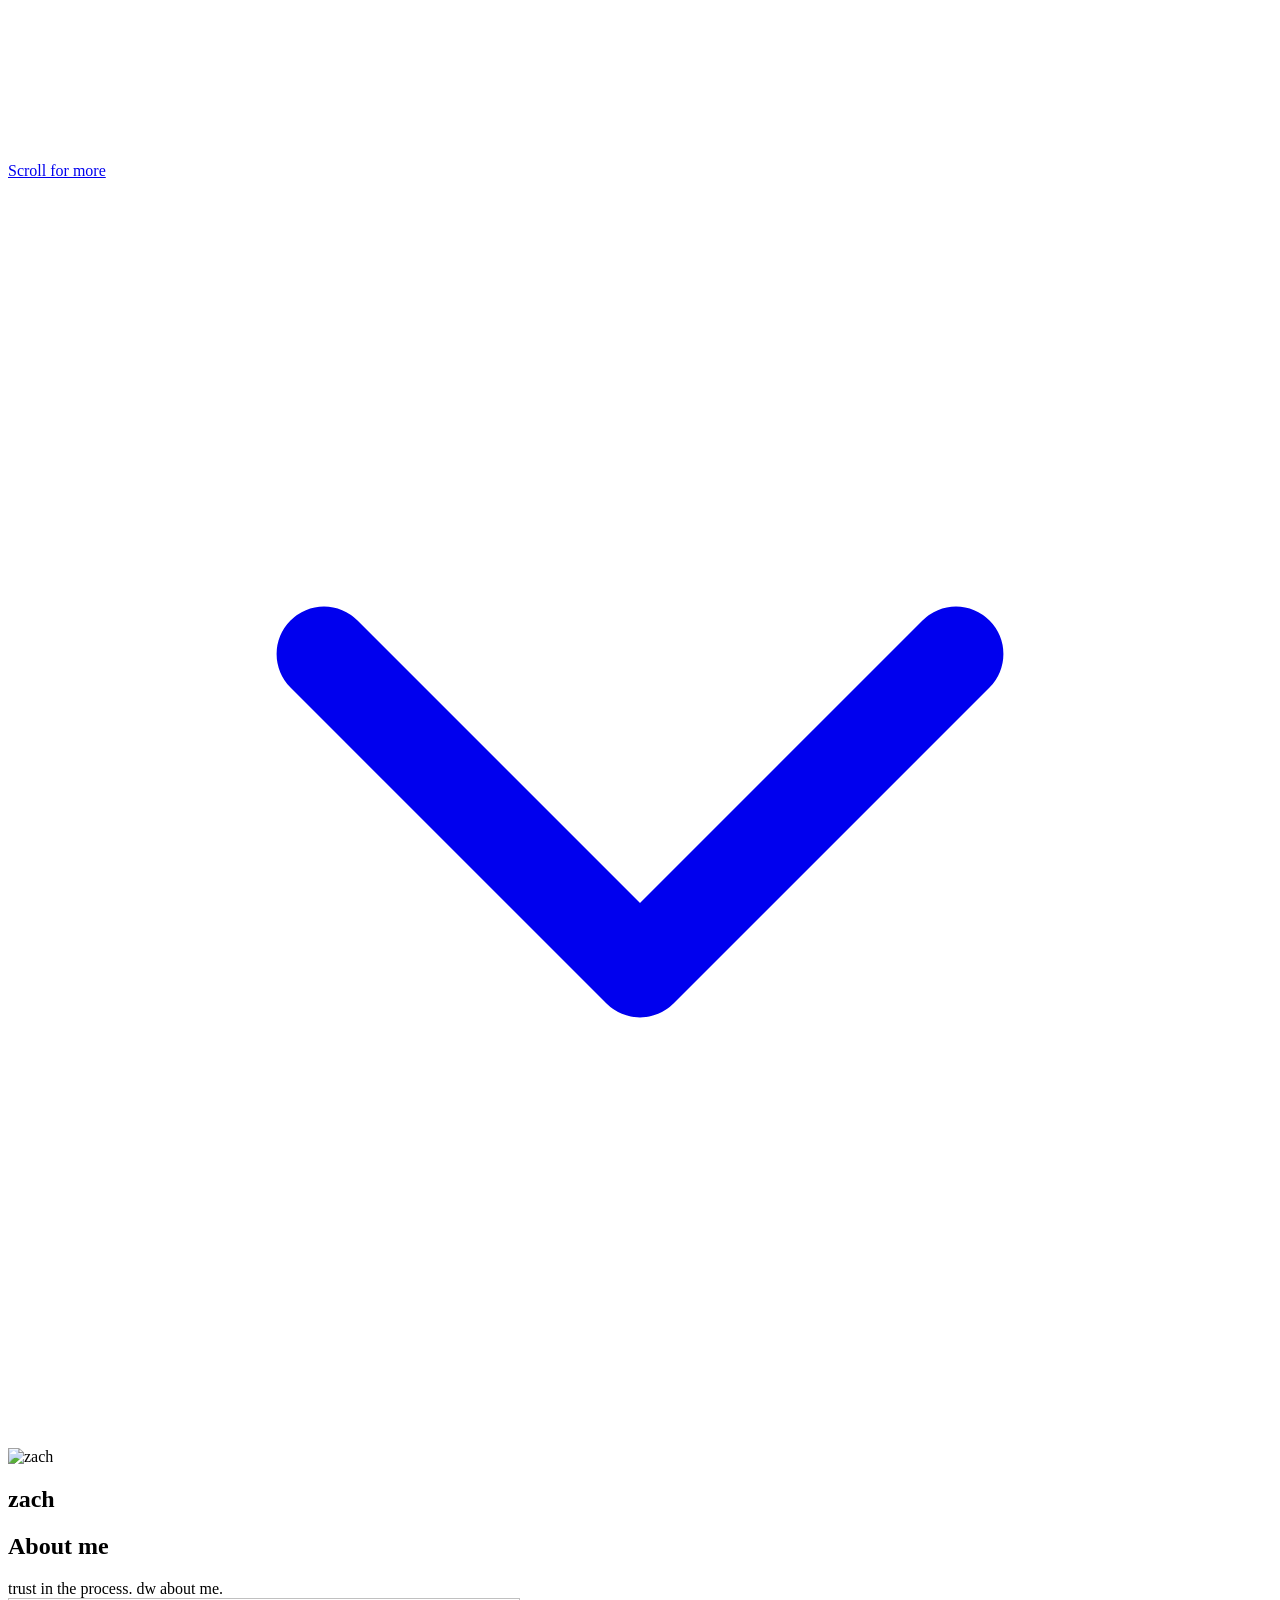
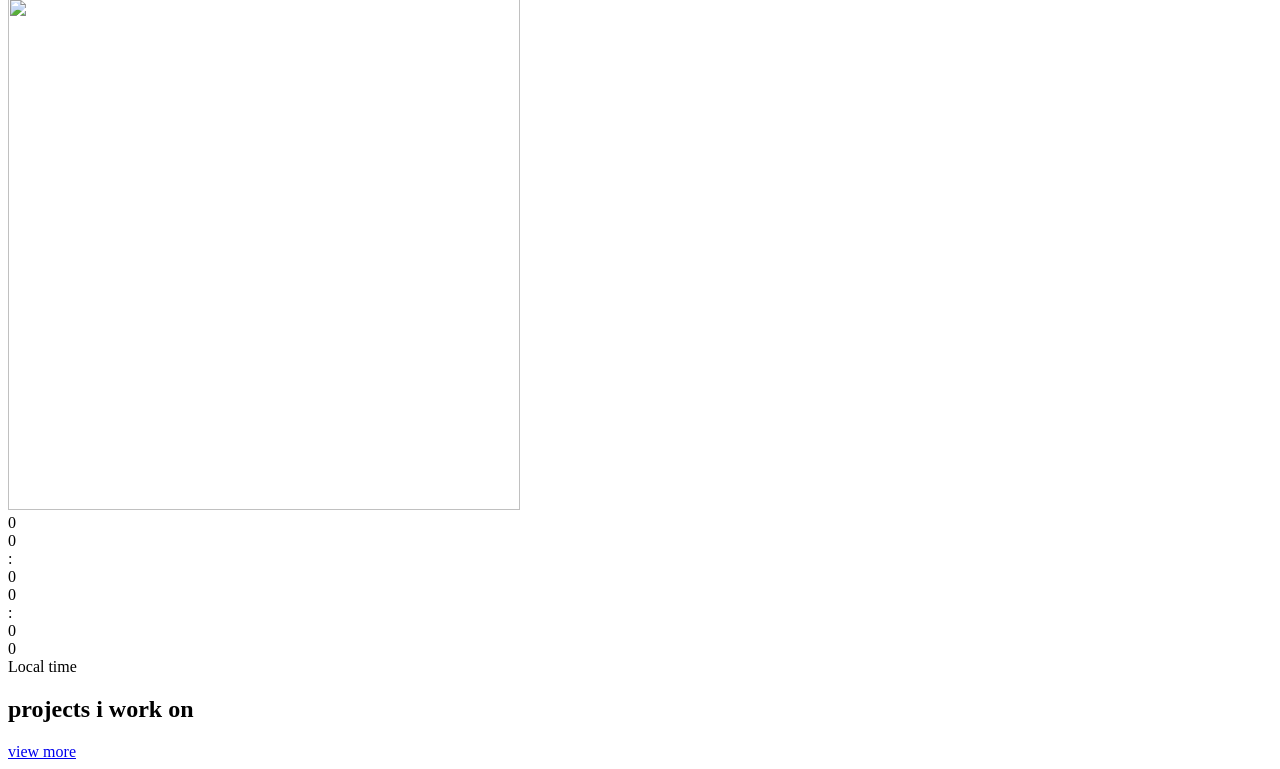
==== site/index.html @ a40dd0b8 "Make Crypto Client the main project with a showcase card under the name" ====
<!DOCTYPE html>
<html lang="en">
<head>
  <meta charset="UTF-8">
  <meta name="viewport" content="width=device-width, initial-scale=1.0">
  <title>zach</title>
  <meta name="description" content="zach. trust in the process. dw about me.">
  <link rel="canonical" href="https://haunted.ong/">
  <meta property="og:type" content="profile">
  <meta property="og:site_name" content="haunted.ong">
  <meta property="og:title" content="zach">
  <meta property="og:description" content="trust in the process. dw about me.">
  <meta property="og:url" content="https://haunted.ong/">
  <meta property="og:image" content="https://haunted.ong/assets/pfp.webp">
  <meta property="og:image:width" content="512">
  <meta property="og:image:height" content="512">
  <meta property="og:image:alt" content="zach">
  <meta name="twitter:card" content="summary">
  <meta name="twitter:title" content="zach">
  <meta name="twitter:description" content="trust in the process. dw about me.">
  <meta name="twitter:image" content="https://haunted.ong/assets/pfp.webp">
  <meta name="theme-color" content="#070707">
  <link rel="icon" href="/favicon.ico" sizes="any">
  <link rel="icon" href="/assets/pfp.webp" type="image/webp">
  <link rel="apple-touch-icon" href="/assets/apple-touch-icon.png">
  <link rel="preload" href="/assets/Rubik-Regular.woff2" as="font" type="font/woff2" crossorigin>
  <link rel="stylesheet" href="/css/styles.css">
</head>
<body>
  <canvas class="damascus" id="damascus" aria-hidden="true"></canvas>

  <nav class="dots" aria-label="Sections">
    <a class="dot active" href="#home" data-dot="home" aria-label="Profile"><span></span></a>
    <a class="dot" href="#about" data-dot="about" aria-label="About"><span></span></a>
    <a class="dot" href="#projects" data-dot="projects" aria-label="Projects"><span></span></a>
  </nav>

  <footer class="hud">
    <a class="scroll-hint" id="scrollHint" href="#about">
      <span>Scroll for more</span>
      <svg viewBox="0 0 24 24" aria-hidden="true"><path fill="none" stroke="currentColor" stroke-width="1.8" stroke-linecap="round" stroke-linejoin="round" d="M6 9l6 6 6-6"/></svg>
    </a>
  </footer>

  <main>
    <section id="home" class="screen hero">
      <div class="profile">
        <div class="avatar-wrap">
          <img class="avatar" id="avatar" src="/assets/pfp.webp" alt="zach" width="512" height="512" fetchpriority="high">
        </div>
        <h1 id="name">zach</h1>
        <div class="socials" id="socials"></div>
        <a class="card showcase" id="showcase" hidden></a>
      </div>
    </section>

    <section id="about" class="screen about">
      <div class="about-inner">
        <h2>About me</h2>
        <div class="card bio" id="bio">trust in the process. dw about me.</div>
        <p class="now" id="now" hidden></p>
        <div class="about-grid">
          <a class="card presence" id="presence" target="_blank" rel="noreferrer">
            <img class="presence-pfp" src="/assets/pfp.webp" alt="" width="512" height="512" loading="lazy">
            <div>
              <div class="presence-name" id="presenceName"></div>
              <div class="presence-sub" id="presenceSub"></div>
            </div>
          </a>
          <article class="card clock-card">
            <div class="wall-clock" id="wallClock" aria-label="Local time">
              <div class="hours">
                <div class="digit"><div class="number">0</div></div>
                <div class="digit"><div class="number">0</div></div>
              </div>
              <div class="tick">:</div>
              <div class="minutes">
                <div class="digit"><div class="number">0</div></div>
                <div class="digit"><div class="number">0</div></div>
              </div>
              <div class="tick">:</div>
              <div class="seconds">
                <div class="digit"><div class="number">0</div></div>
                <div class="digit"><div class="number">0</div></div>
              </div>
            </div>
            <div class="when" id="when">Local time</div>
          </article>
        </div>
        <div class="skills" id="skills"></div>
      </div>
    </section>

    <section id="projects" class="screen projects">
      <div class="projects-inner">
        <h2 id="projectsTitle">projects i work on</h2>
        <div id="projectList"></div>
        <a class="project-more" href="/projects/">
          <span class="project-more-text">view more</span>
        </a>
      </div>
    </section>
  </main>

  <script src="/config.js"></script>
  <script src="/js/shared.js"></script>
  <script src="/js/app.js"></script>
</body>
</html>
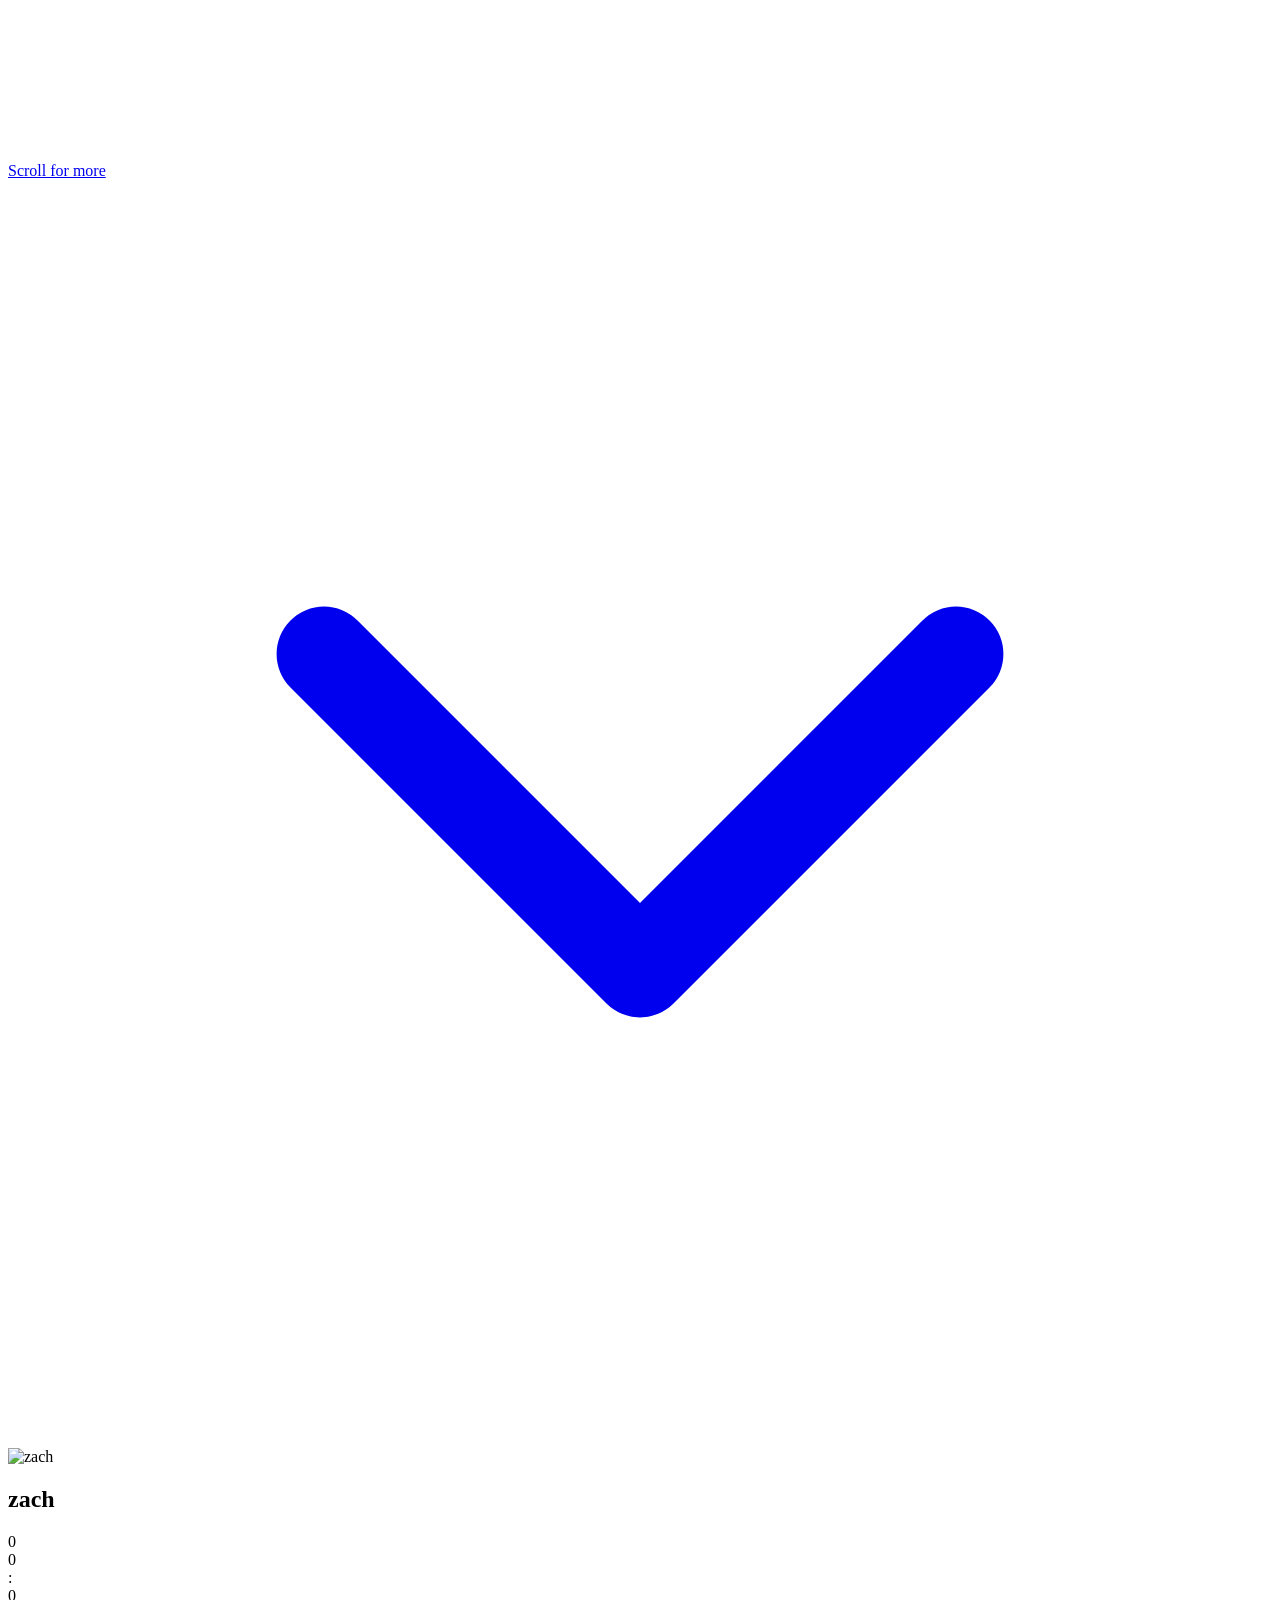
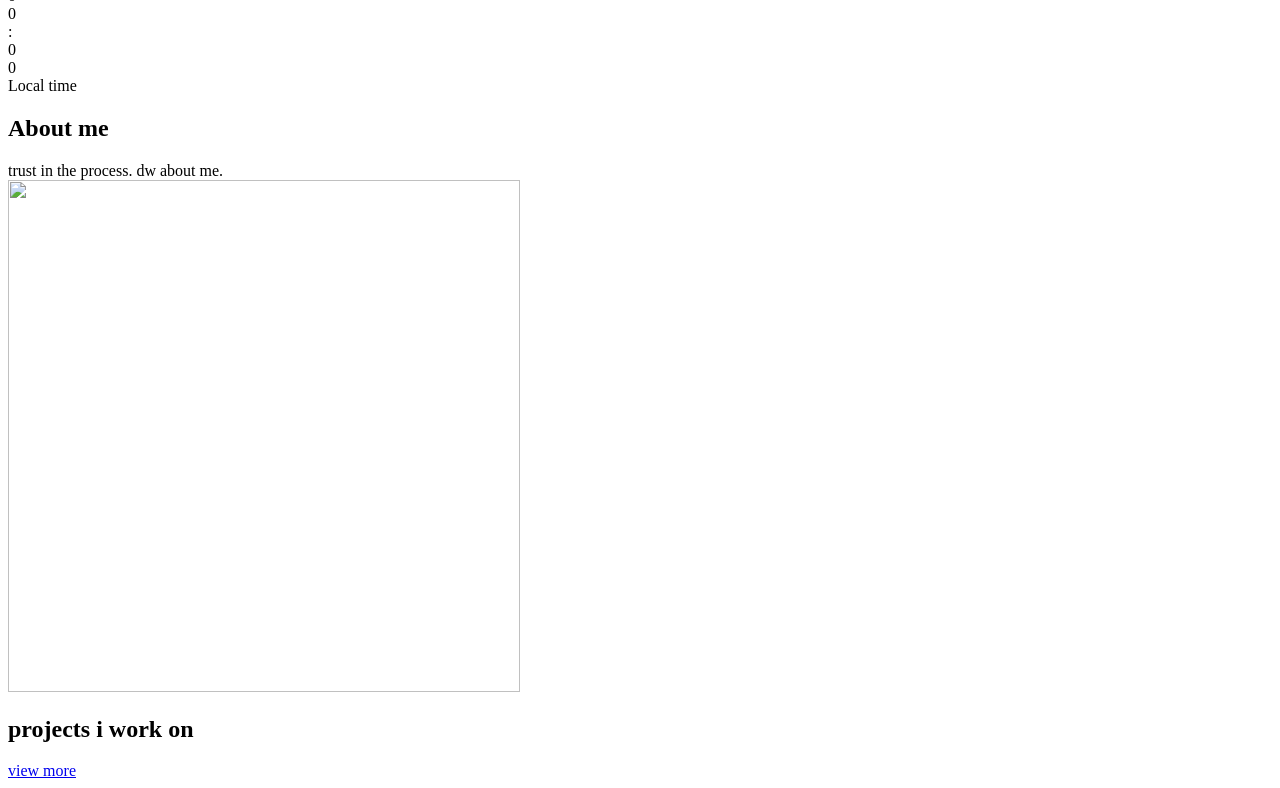
==== commit 1f298b18: "Move the time card next to the Crypto Client showcase card and add its placeholder image" ====
--- a/site/index.html
+++ b/site/index.html
@@ -50,23 +50,8 @@
         </div>
         <h1 id="name">zach</h1>
         <div class="socials" id="socials"></div>
-        <a class="card showcase" id="showcase" hidden></a>
-      </div>
-    </section>
-
-    <section id="about" class="screen about">
-      <div class="about-inner">
-        <h2>About me</h2>
-        <div class="card bio" id="bio">trust in the process. dw about me.</div>
-        <p class="now" id="now" hidden></p>
-        <div class="about-grid">
-          <a class="card presence" id="presence" target="_blank" rel="noreferrer">
-            <img class="presence-pfp" src="/assets/pfp.webp" alt="" width="512" height="512" loading="lazy">
-            <div>
-              <div class="presence-name" id="presenceName"></div>
-              <div class="presence-sub" id="presenceSub"></div>
-            </div>
-          </a>
+        <div class="hero-row">
+          <a class="card showcase" id="showcase" hidden></a>
           <article class="card clock-card">
             <div class="wall-clock" id="wallClock" aria-label="Local time">
               <div class="hours">
@@ -86,6 +71,23 @@
             </div>
             <div class="when" id="when">Local time</div>
           </article>
+        </div>
+      </div>
+    </section>
+
+    <section id="about" class="screen about">
+      <div class="about-inner">
+        <h2>About me</h2>
+        <div class="card bio" id="bio">trust in the process. dw about me.</div>
+        <p class="now" id="now" hidden></p>
+        <div class="about-grid about-grid-single">
+          <a class="card presence" id="presence" target="_blank" rel="noreferrer">
+            <img class="presence-pfp" src="/assets/pfp.webp" alt="" width="512" height="512" loading="lazy">
+            <div>
+              <div class="presence-name" id="presenceName"></div>
+              <div class="presence-sub" id="presenceSub"></div>
+            </div>
+          </a>
         </div>
         <div class="skills" id="skills"></div>
       </div>
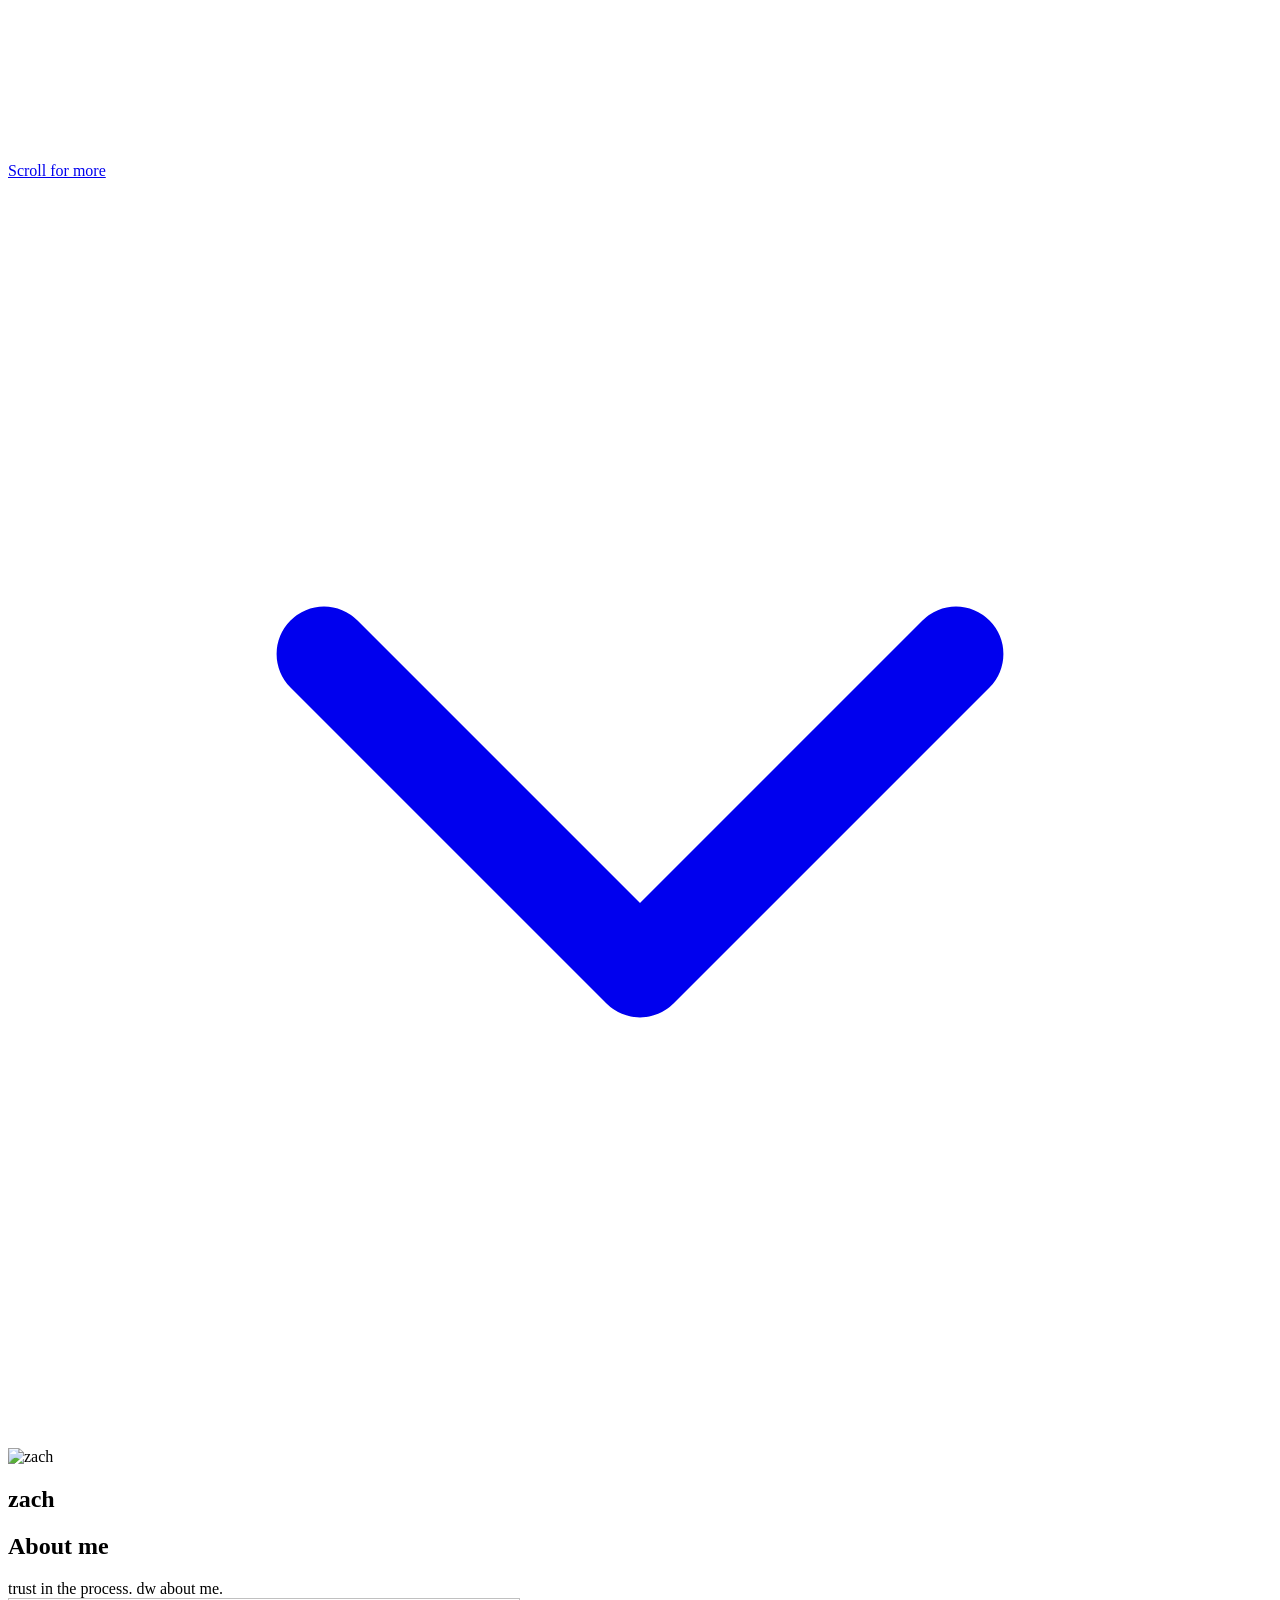
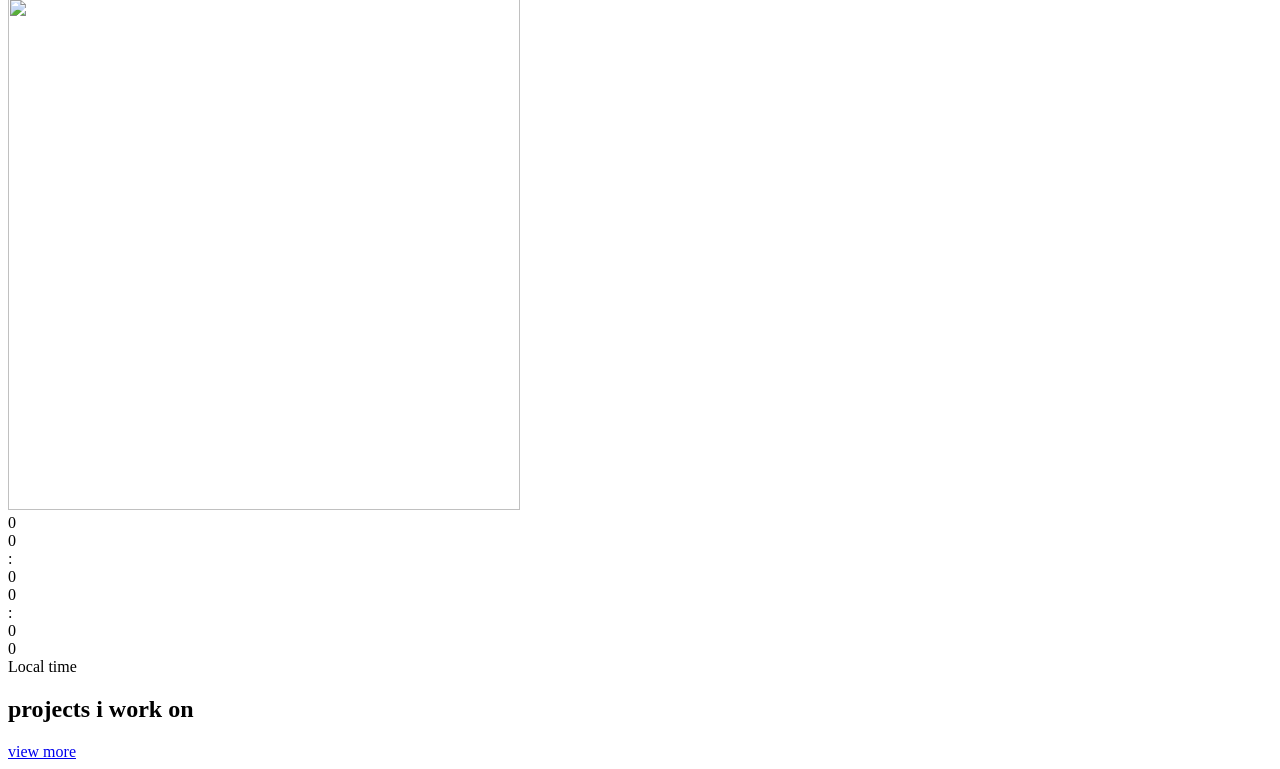
==== commit cde5f5eb: "Put the name screen back and move the Crypto Client card into About under the GitHub and time cards" ====
--- a/site/index.html
+++ b/site/index.html
@@ -50,8 +50,22 @@
         </div>
         <h1 id="name">zach</h1>
         <div class="socials" id="socials"></div>
-        <div class="hero-row">
-          <a class="card showcase" id="showcase" hidden></a>
+      </div>
+    </section>
+
+    <section id="about" class="screen about">
+      <div class="about-inner">
+        <h2>About me</h2>
+        <div class="card bio" id="bio">trust in the process. dw about me.</div>
+        <p class="now" id="now" hidden></p>
+        <div class="about-grid">
+          <a class="card presence" id="presence" target="_blank" rel="noreferrer">
+            <img class="presence-pfp" src="/assets/pfp.webp" alt="" width="512" height="512" loading="lazy">
+            <div>
+              <div class="presence-name" id="presenceName"></div>
+              <div class="presence-sub" id="presenceSub"></div>
+            </div>
+          </a>
           <article class="card clock-card">
             <div class="wall-clock" id="wallClock" aria-label="Local time">
               <div class="hours">
@@ -72,23 +86,7 @@
             <div class="when" id="when">Local time</div>
           </article>
         </div>
-      </div>
-    </section>
-
-    <section id="about" class="screen about">
-      <div class="about-inner">
-        <h2>About me</h2>
-        <div class="card bio" id="bio">trust in the process. dw about me.</div>
-        <p class="now" id="now" hidden></p>
-        <div class="about-grid about-grid-single">
-          <a class="card presence" id="presence" target="_blank" rel="noreferrer">
-            <img class="presence-pfp" src="/assets/pfp.webp" alt="" width="512" height="512" loading="lazy">
-            <div>
-              <div class="presence-name" id="presenceName"></div>
-              <div class="presence-sub" id="presenceSub"></div>
-            </div>
-          </a>
-        </div>
+        <a class="card showcase" id="showcase" hidden></a>
         <div class="skills" id="skills"></div>
       </div>
     </section>
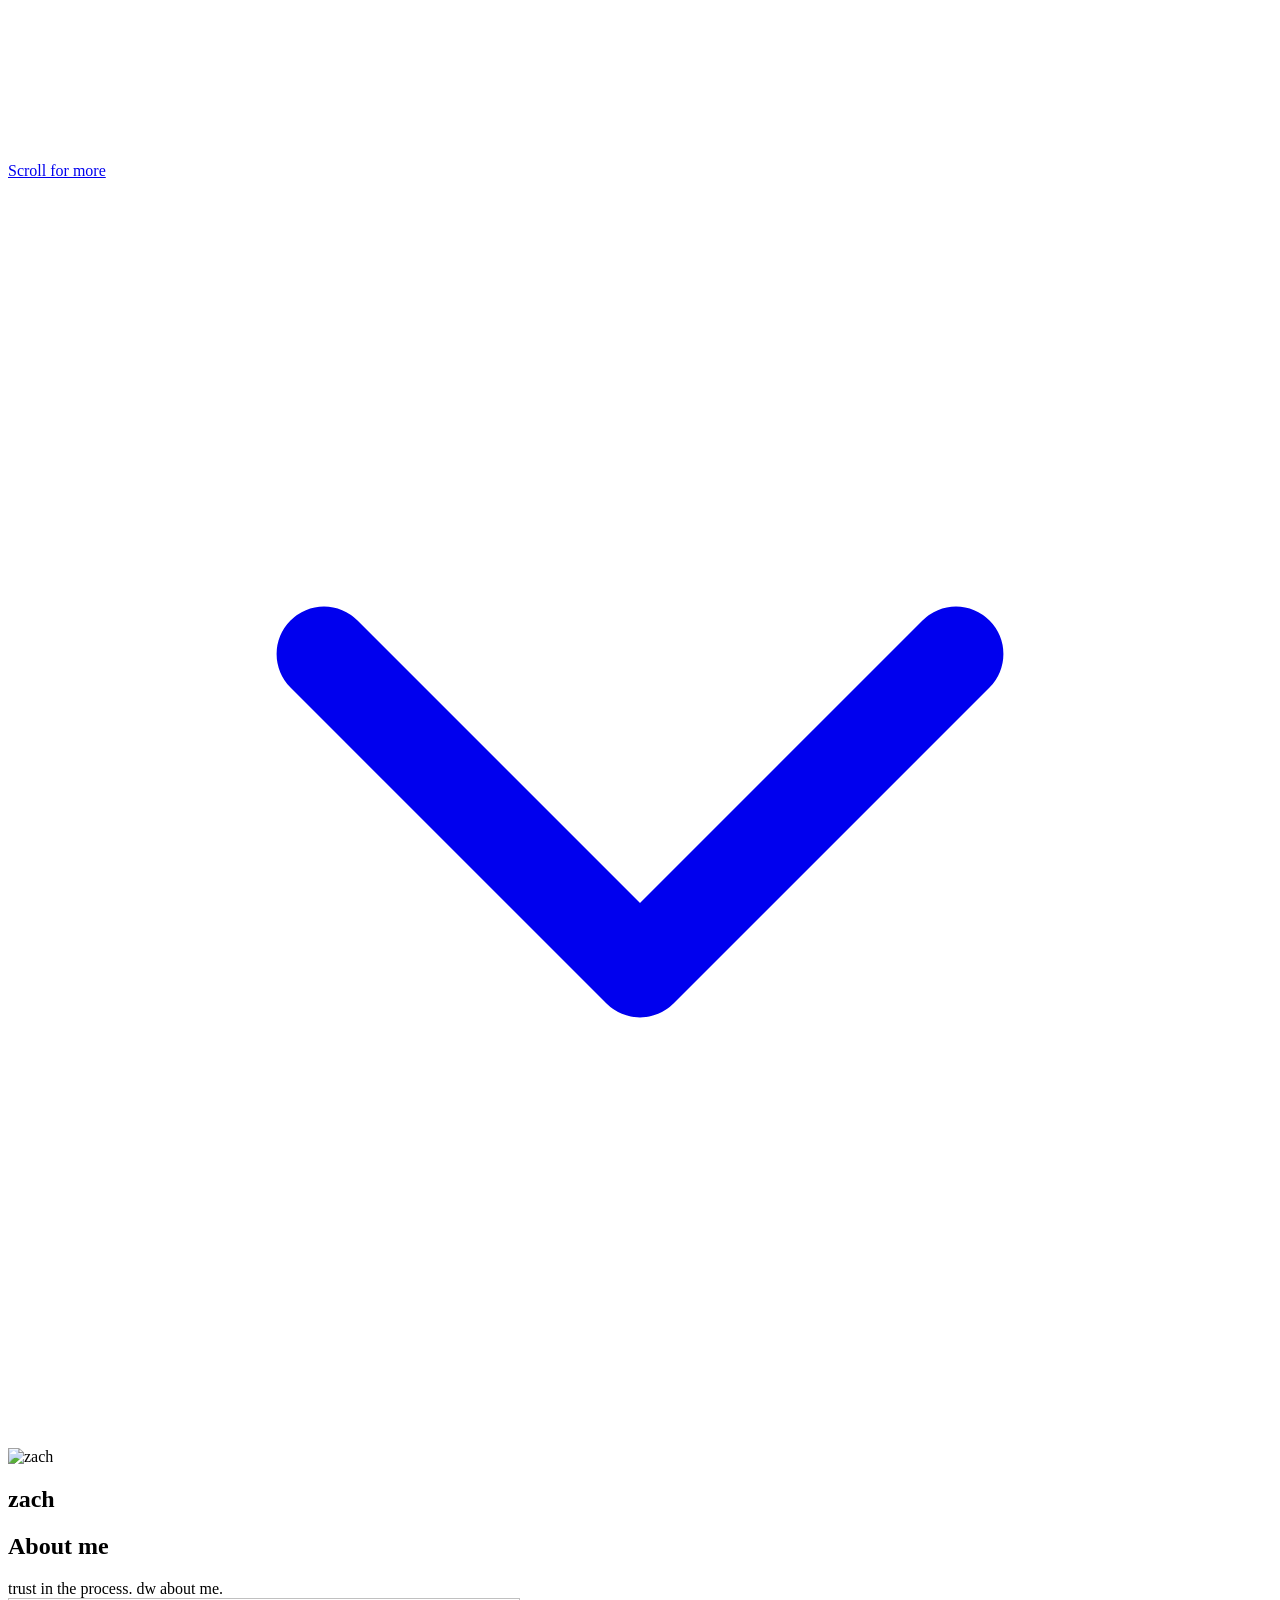
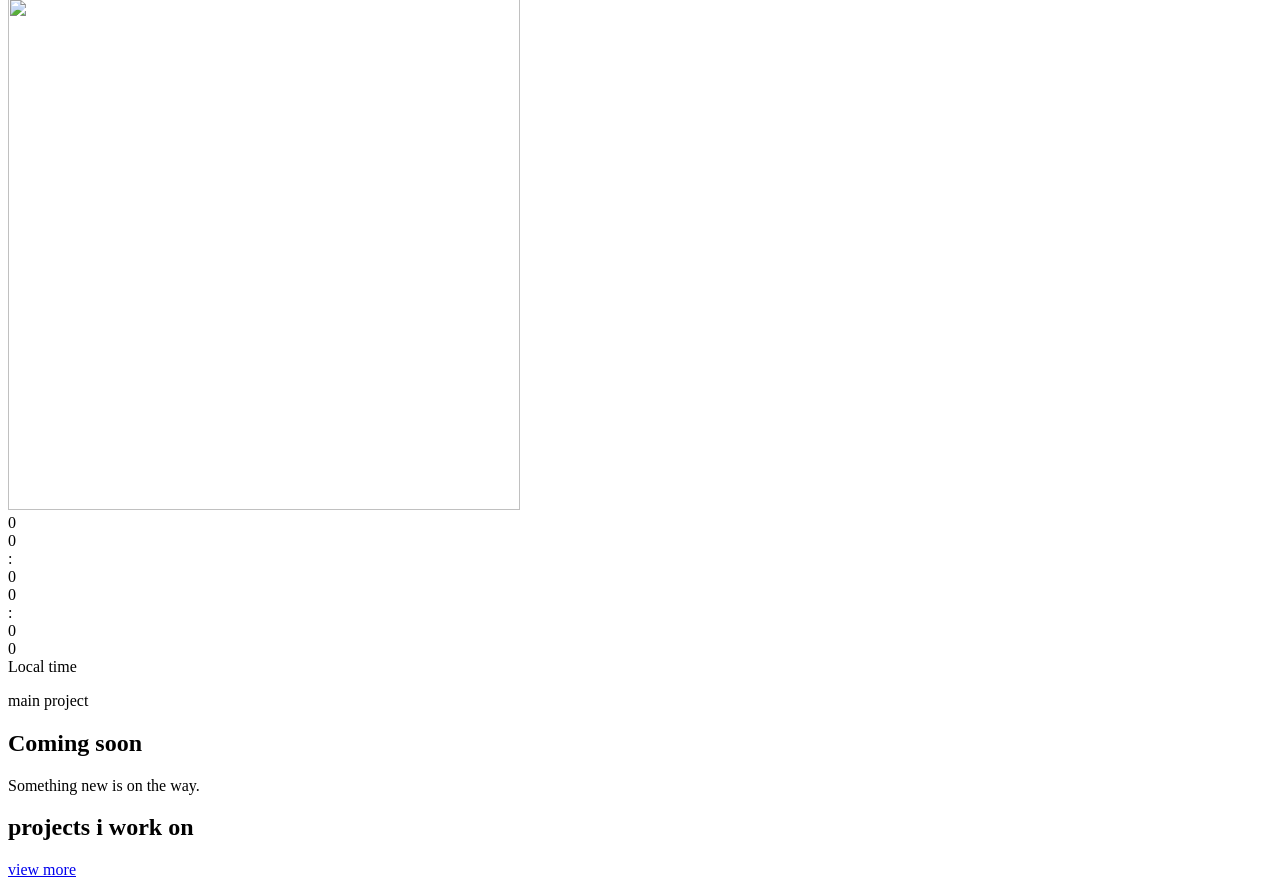
==== commit 8649c88e: "Main project screen (skeleton) between About and Projects - New full screen #main: logo frame, label" ====
--- a/site/index.html
+++ b/site/index.html
@@ -25,6 +25,7 @@
   <link rel="apple-touch-icon" href="/assets/apple-touch-icon.png">
   <link rel="preload" href="/assets/Rubik-Regular.woff2" as="font" type="font/woff2" crossorigin>
   <link rel="stylesheet" href="/css/styles.css">
+  <link rel="stylesheet" href="/css/projects-client.css">
 </head>
 <body>
   <canvas class="damascus" id="damascus" aria-hidden="true"></canvas>
@@ -32,6 +33,7 @@
   <nav class="dots" aria-label="Sections">
     <a class="dot active" href="#home" data-dot="home" aria-label="Profile"><span></span></a>
     <a class="dot" href="#about" data-dot="about" aria-label="About"><span></span></a>
+    <a class="dot" href="#main" data-dot="main" aria-label="Main project"><span></span></a>
     <a class="dot" href="#projects" data-dot="projects" aria-label="Projects"><span></span></a>
   </nav>
 
@@ -91,6 +93,16 @@
       </div>
     </section>
 
+    <!-- the main project: a skeleton for now; text and logo come from config.js `main` -->
+    <section id="main" class="screen mainproj" aria-labelledby="mainTitle">
+      <div class="mainproj-inner">
+        <div class="mainproj-logo" id="mainLogo"><span class="mainproj-logo-empty" aria-hidden="true"></span></div>
+        <p class="mainproj-label" id="mainLabel">main project</p>
+        <h2 class="mainproj-title" id="mainTitle">Coming soon</h2>
+        <p class="mainproj-line" id="mainLine">Something new is on the way.</p>
+      </div>
+    </section>
+
     <section id="projects" class="screen projects">
       <div class="projects-inner">
         <h2 id="projectsTitle">projects i work on</h2>
@@ -105,5 +117,6 @@
   <script src="/config.js"></script>
   <script src="/js/shared.js"></script>
   <script src="/js/app.js"></script>
+  <script src="/js/projects-client.js"></script>
 </body>
 </html>
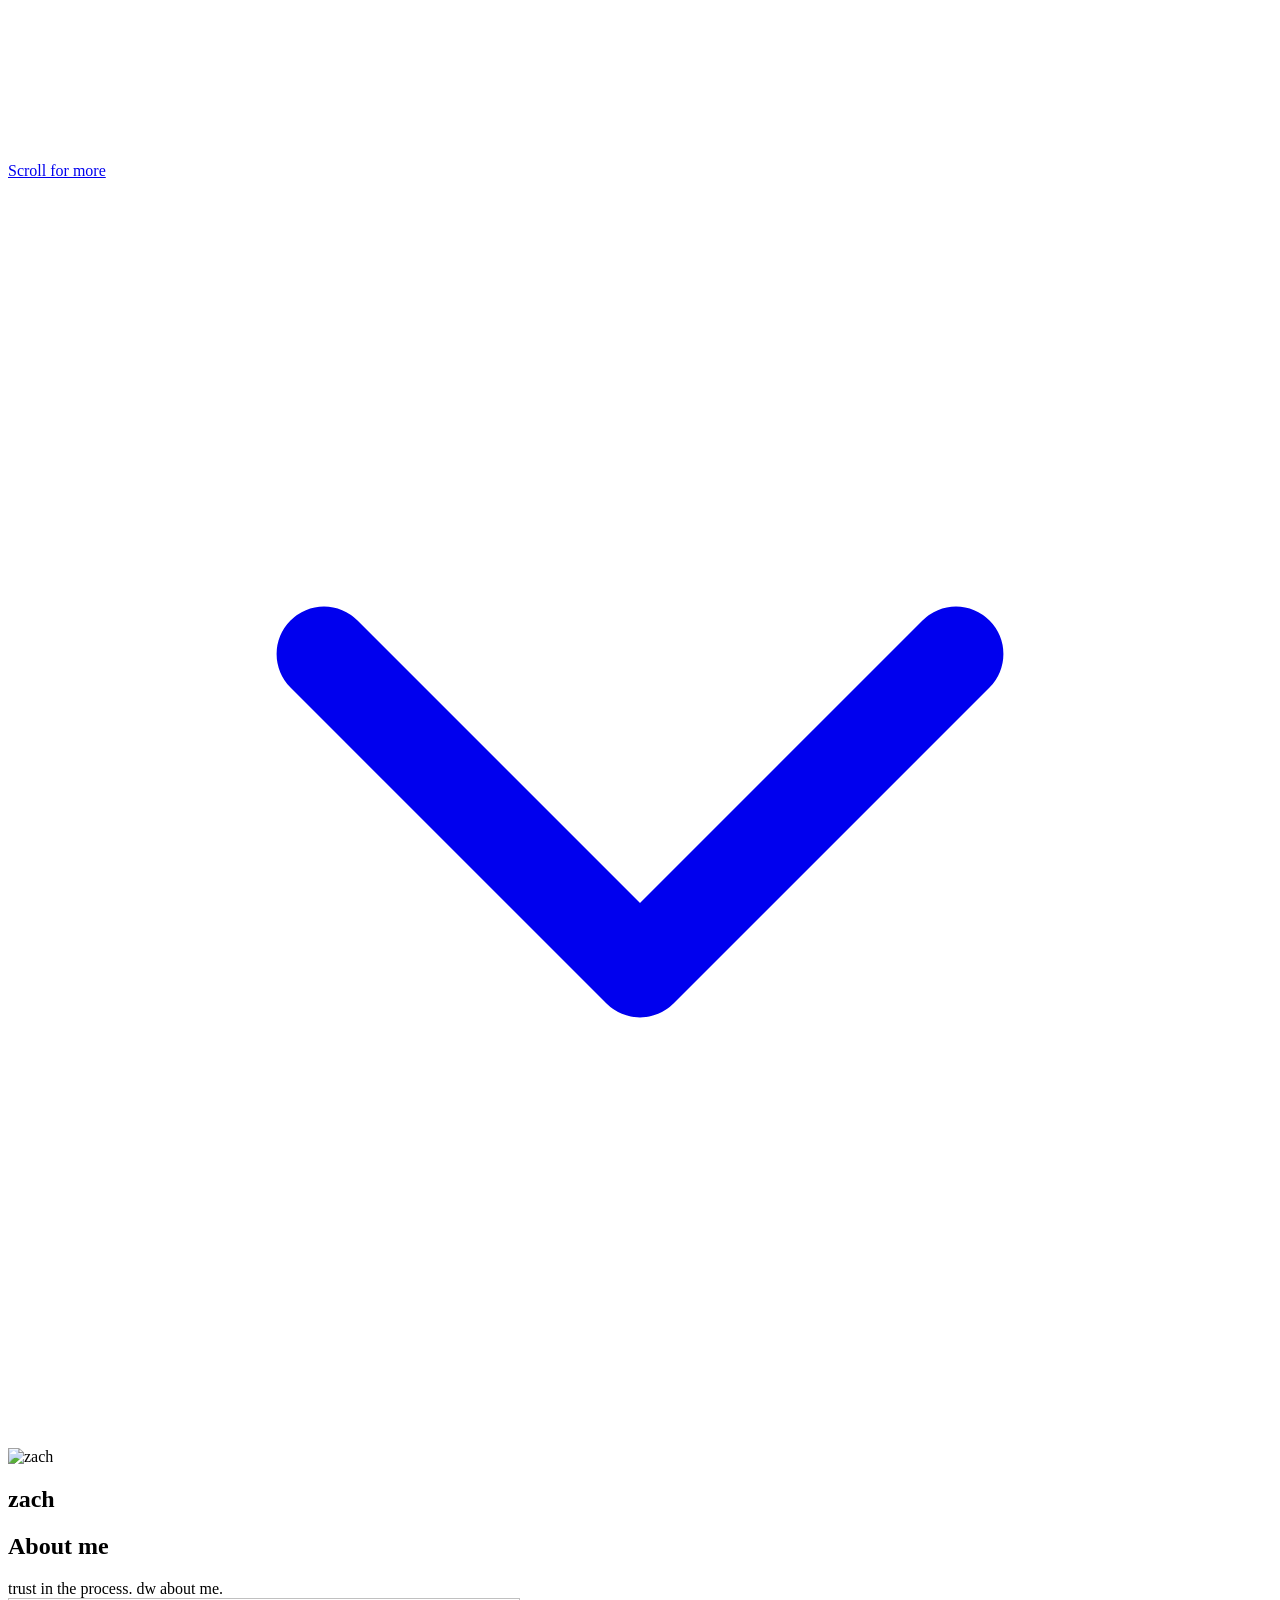
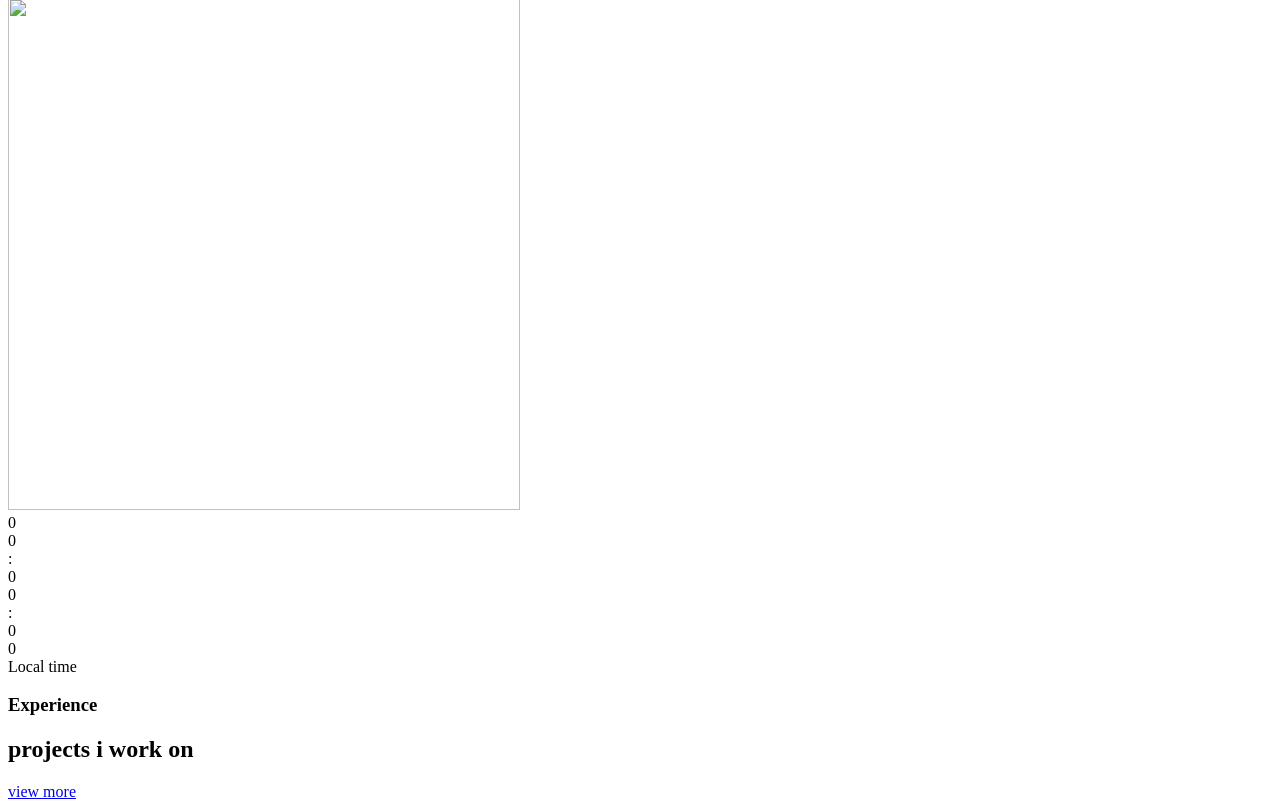
==== commit 0a64259f: "Experience card in About; username glow halfway - Remove the separate main-project screen and its 4t" ====
--- a/site/index.html
+++ b/site/index.html
@@ -33,7 +33,6 @@
   <nav class="dots" aria-label="Sections">
     <a class="dot active" href="#home" data-dot="home" aria-label="Profile"><span></span></a>
     <a class="dot" href="#about" data-dot="about" aria-label="About"><span></span></a>
-    <a class="dot" href="#main" data-dot="main" aria-label="Main project"><span></span></a>
     <a class="dot" href="#projects" data-dot="projects" aria-label="Projects"><span></span></a>
   </nav>
 
@@ -89,17 +88,19 @@
           </article>
         </div>
         <a class="card showcase" id="showcase" hidden></a>
+        <!-- Experience: same spot the main project card had, taller. A skeleton until Zach's design. -->
+        <section class="card experience" id="experience" aria-labelledby="experienceTitle">
+          <div class="experience-head">
+            <span class="experience-logo" aria-hidden="true"></span>
+            <h3 class="experience-title" id="experienceTitle">Experience</h3>
+          </div>
+          <div class="experience-body" aria-hidden="true">
+            <span class="experience-line"></span>
+            <span class="experience-line"></span>
+            <span class="experience-line short"></span>
+          </div>
+        </section>
         <div class="skills" id="skills"></div>
-      </div>
-    </section>
-
-    <!-- the main project: a skeleton for now; text and logo come from config.js `main` -->
-    <section id="main" class="screen mainproj" aria-labelledby="mainTitle">
-      <div class="mainproj-inner">
-        <div class="mainproj-logo" id="mainLogo"><span class="mainproj-logo-empty" aria-hidden="true"></span></div>
-        <p class="mainproj-label" id="mainLabel">main project</p>
-        <h2 class="mainproj-title" id="mainTitle">Coming soon</h2>
-        <p class="mainproj-line" id="mainLine">Something new is on the way.</p>
       </div>
     </section>
 
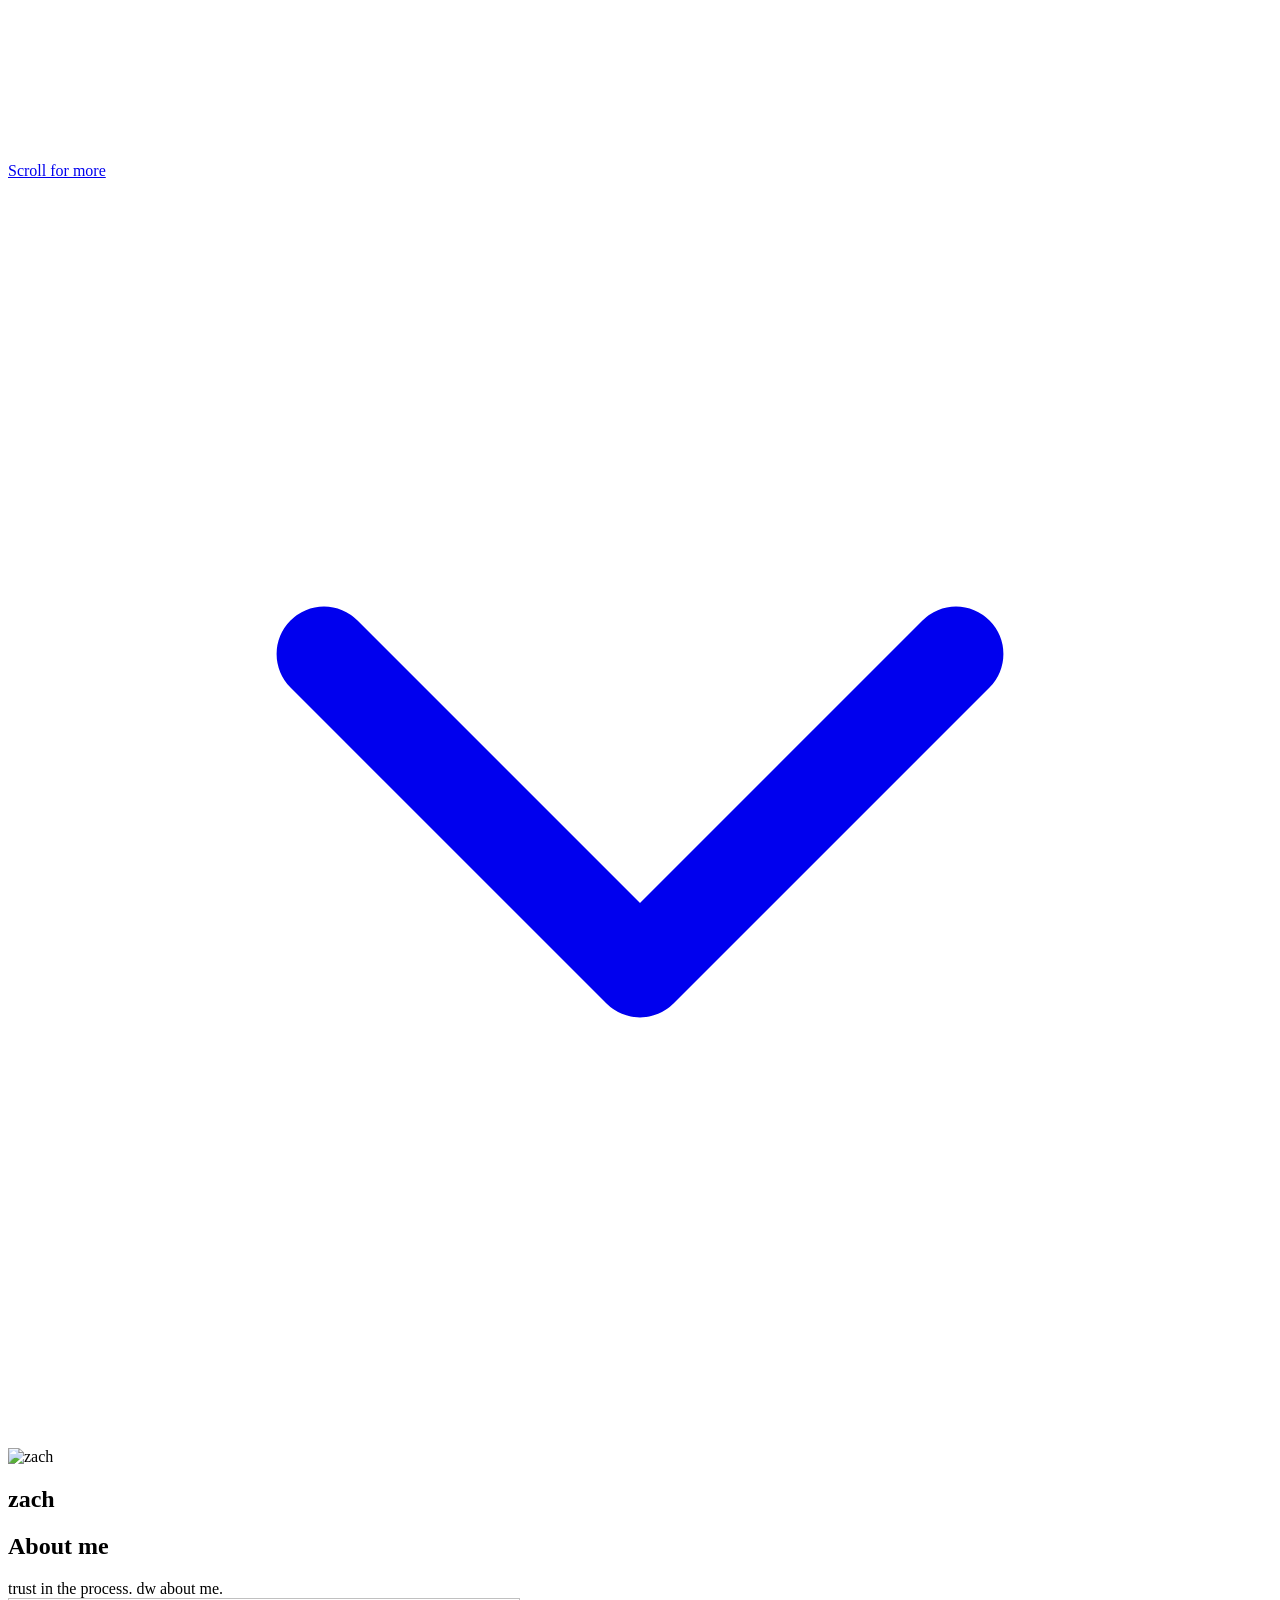
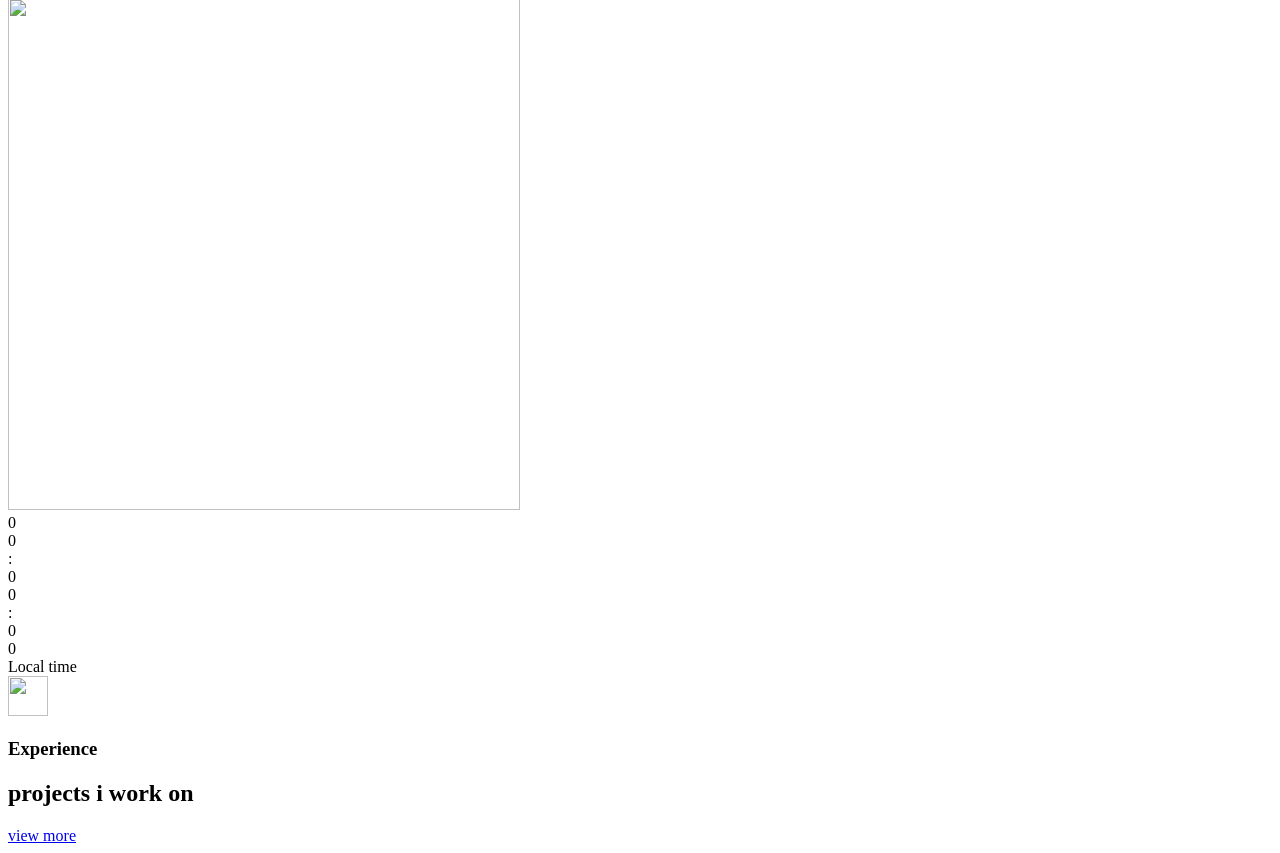
==== commit 2d44dffb: "Experience: X3 section icon and the OpenBot entry - Section icon: Zach's X3 image (site/assets/exper" ====
--- a/site/index.html
+++ b/site/index.html
@@ -88,17 +88,13 @@
           </article>
         </div>
         <a class="card showcase" id="showcase" hidden></a>
-        <!-- Experience: same spot the main project card had, taller. A skeleton until Zach's design. -->
+        <!-- Experience: same spot the main project card had, taller. Entries come from config.js `experience`. -->
         <section class="card experience" id="experience" aria-labelledby="experienceTitle">
           <div class="experience-head">
-            <span class="experience-logo" aria-hidden="true"></span>
+            <img class="experience-logo" src="/assets/experience/x3.webp" alt="" width="40" height="40" decoding="async">
             <h3 class="experience-title" id="experienceTitle">Experience</h3>
           </div>
-          <div class="experience-body" aria-hidden="true">
-            <span class="experience-line"></span>
-            <span class="experience-line"></span>
-            <span class="experience-line short"></span>
-          </div>
+          <ul class="exp-list" id="experienceList"></ul>
         </section>
         <div class="skills" id="skills"></div>
       </div>
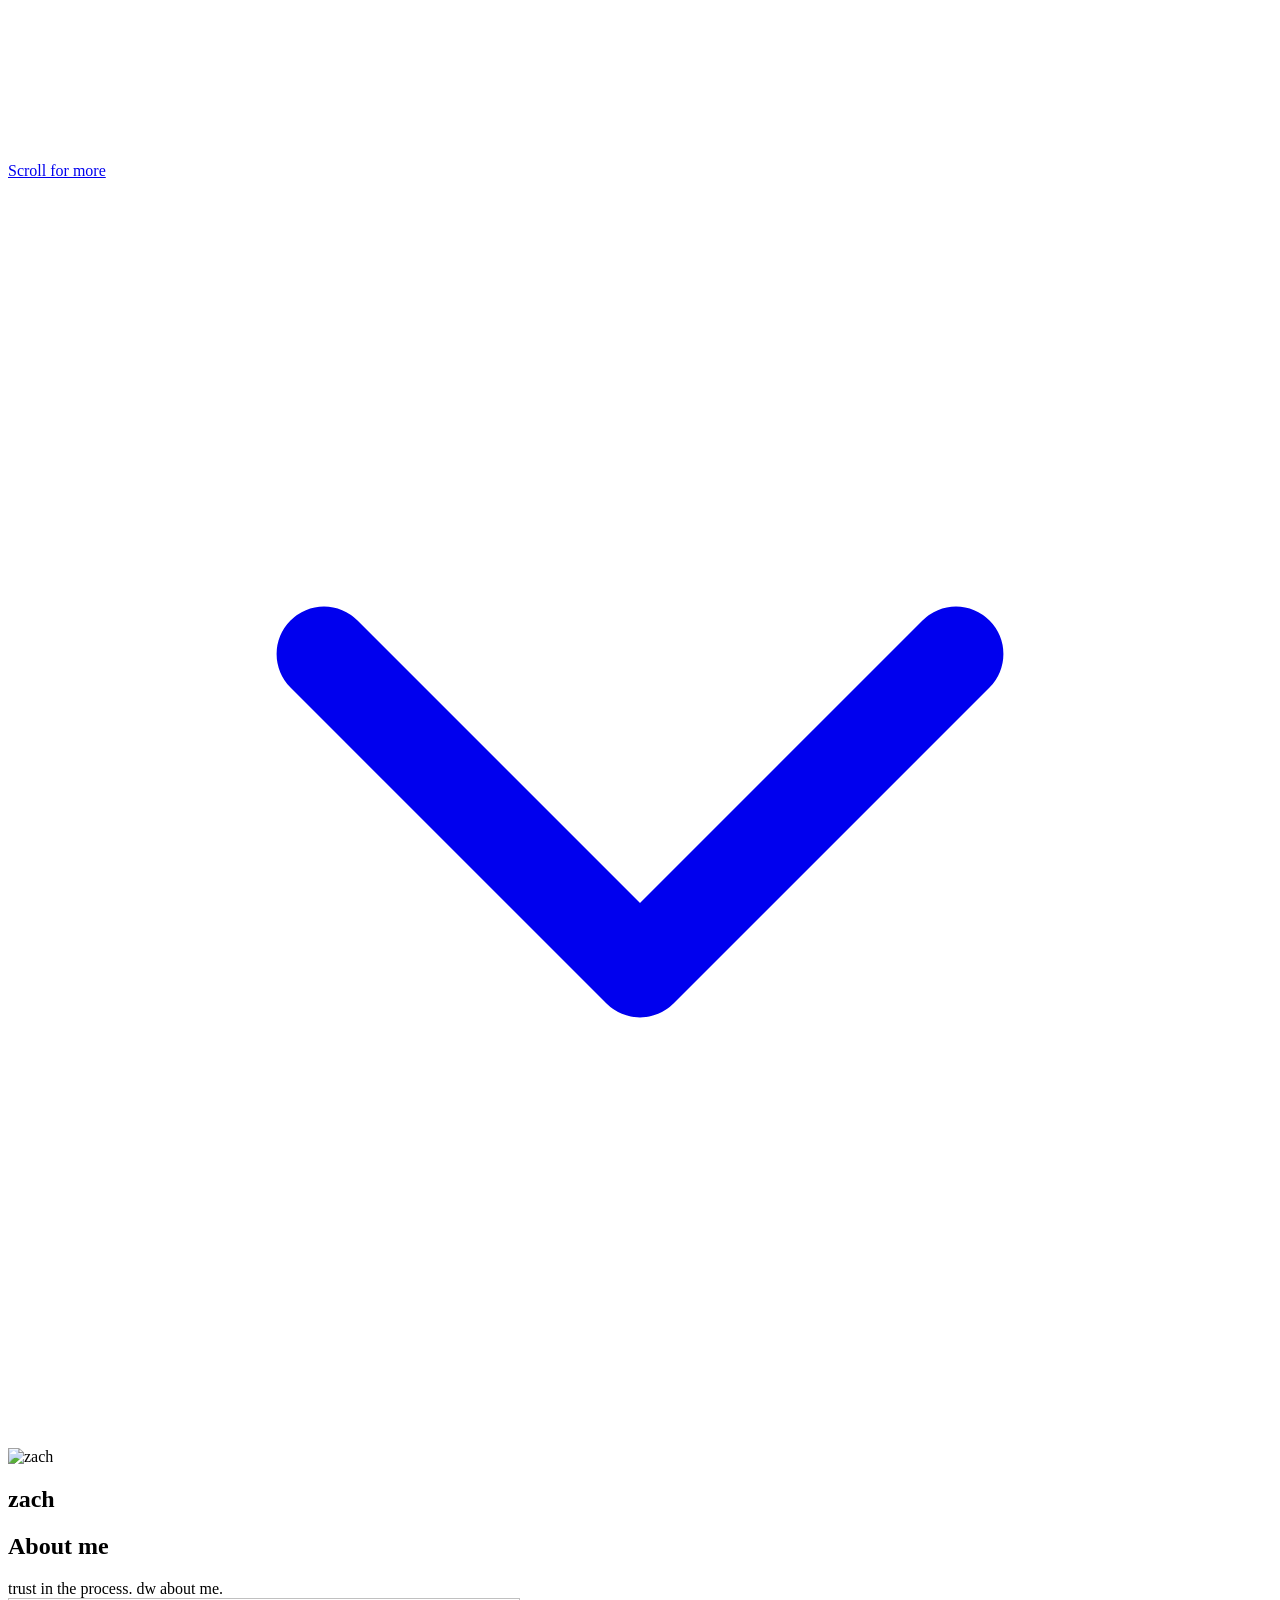
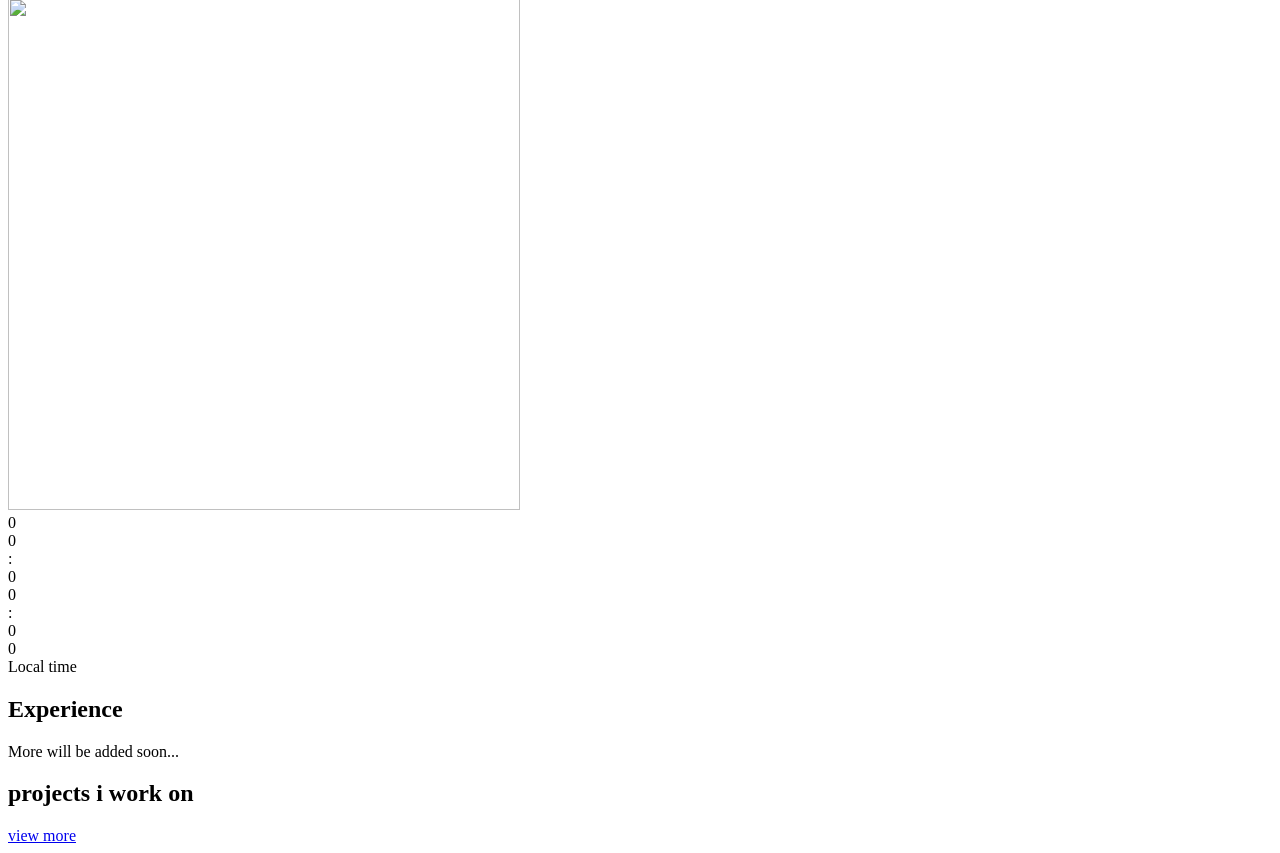
==== commit 88f97e6a: "Experience: About-me heading, lines-of-code popup, OpenBOT, "more soon" - No section logo; "Experien" ====
--- a/site/index.html
+++ b/site/index.html
@@ -90,11 +90,9 @@
         <a class="card showcase" id="showcase" hidden></a>
         <!-- Experience: same spot the main project card had, taller. Entries come from config.js `experience`. -->
         <section class="card experience" id="experience" aria-labelledby="experienceTitle">
-          <div class="experience-head">
-            <img class="experience-logo" src="/assets/experience/x3.webp" alt="" width="40" height="40" decoding="async">
-            <h3 class="experience-title" id="experienceTitle">Experience</h3>
-          </div>
+          <h2 class="experience-title" id="experienceTitle">Experience</h2>
           <ul class="exp-list" id="experienceList"></ul>
+          <p class="exp-more">More will be added soon...</p>
         </section>
         <div class="skills" id="skills"></div>
       </div>
@@ -111,6 +109,20 @@
     </section>
   </main>
 
+  <!-- the "lines of code" popup for an Experience entry (filled by app.js) -->
+  <dialog class="exp-dialog" id="expDialog" aria-labelledby="expDialogTitle">
+    <div class="exp-dialog-inner">
+      <div class="exp-dialog-head">
+        <h3 class="exp-dialog-title" id="expDialogTitle"></h3>
+        <button class="exp-dialog-close" type="button" id="expDialogClose" aria-label="Close">
+          <svg viewBox="0 0 24 24" aria-hidden="true"><path fill="none" stroke="currentColor" stroke-width="1.8" stroke-linecap="round" d="M6 6l12 12M18 6L6 18"/></svg>
+        </button>
+      </div>
+      <p class="exp-dialog-total" id="expDialogTotal"></p>
+      <ul class="exp-changes" id="expDialogList"></ul>
+    </div>
+  </dialog>
+
   <script src="/config.js"></script>
   <script src="/js/shared.js"></script>
   <script src="/js/app.js"></script>
